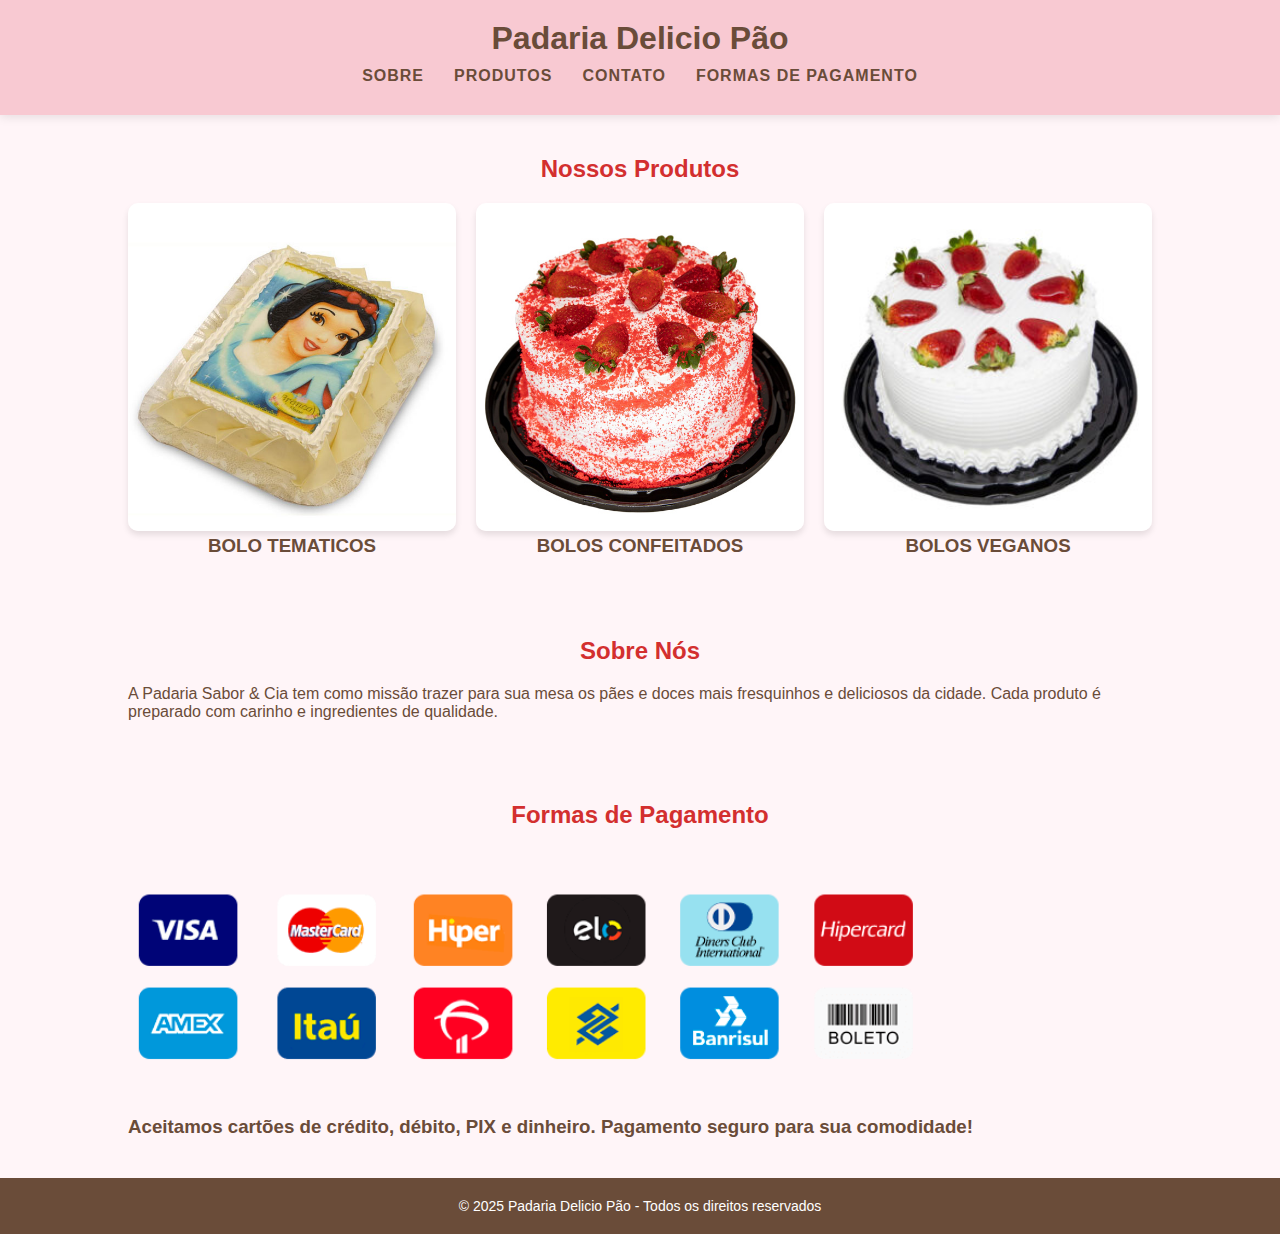
==== padariaDelicioPao/index.html @ 41c7382b "adicionando o site" ====
<!DOCTYPE html>
<html lang="pt-br">
<head>
    <meta charset="UTF-8">
    <meta name="viewport" content="width=device-width, initial-scale=1.0">
    <title>Padaria Delicio Pão</title>
    <link rel="stylesheet" href="style.css">
</head>
<body>
    <header>
        <div class="container">
            <div class="logo">
                <h1>Padaria Delicio Pão</h1>
            </div>
            <nav>
                <ul>
                    <li><a href="#sobre">Sobre</a></li>
                    <li><a href="produto.html">Produtos</a></li>
                    <li><a href="Contato.html">Contato</a></li>
                    <li><a href="#pagamento">Formas de Pagamento</a></li>
                </ul>
            </nav>
        </div>
    </header>

    <!-- Carrossel -->
    <section id="produtos">
        <div class="container">
            <h2>Nossos Produtos</h2>
            <div class="produtos-lista">
                <div class="produto">
                    <img src="img/bolo1.jpg" alt="Produto 1">
                    <h3>BOLO TEMATICOS</h3>
                </div>
                <div class="produto">
                    <img src="img/bolo5.jpg" alt="Produto 2">
                    <h3>BOLOS CONFEITADOS</h3>
                </div>
                <div class="produto">
                    <img src="img/bolo6.jpg" alt="Produto 3">
                    <h3>BOLOS VEGANOS</h3>
                </div>
            </div>
        </div>
    </section>


    <!-- Sobre -->
    <section id="sobre">
        <div class="container">
            <h2>Sobre Nós</h2>
            <p>A Padaria Sabor & Cia tem como missão trazer para sua mesa os pães e doces mais fresquinhos e deliciosos da cidade. Cada produto é preparado com carinho e ingredientes de qualidade.</p>
        </div>
    </section>

    

    

   <!-- Formas de Pagamento -->
<section id="pagamento">
    <div class="container">
        <h2>Formas de Pagamento</h2>
        <div class="formas de pagamento">
            <img src="img/bandeiras-cartoes-credito.webp" alt="Produto 7" style="width: 100%; max-width: 800px;">
            <h3>Aceitamos cartões de crédito, débito, PIX e dinheiro. Pagamento seguro para sua comodidade!</h3>
        </div>
    </div>
</section>


    <footer>
        <div class="container">
            <p>&copy; 2025 Padaria Delicio Pão - Todos os direitos reservados</p>
        </div>
    </footer>
</body>
</html>
---- padariaDelicioPao/style.css ----
* {
    margin: 0;
    padding: 0;
    box-sizing: border-box;
}

body {
    font-family: 'Arial', sans-serif;
    background-color: #fff5f8;
    color: #6a4c39;
}

.container {
    width: 80%;
    margin: 0 auto;
}

header {
    background-color: #f8c9d2;
    padding: 20px 0;
    box-shadow: 0 2px 10px rgba(0, 0, 0, 0.1);
}

header .logo h1 {
    text-align: center;
    color: #6a4c39;
}

nav ul {
    display: flex;
    justify-content: center;
    list-style-type: none;
    padding: 10px;
}

nav ul li {
    margin: 0 15px;
}

nav ul li a {
    text-decoration: none;
    color: #6a4c39;
    font-weight: bold;
    text-transform: uppercase;
    letter-spacing: 1px;
    transition: color 0.3s ease;
}

nav ul li a:hover {
    color: #d32f2f;
}

#carrossel {
    margin: 20px 0;
}

.carousel {
    display: flex;
    overflow: hidden;
    justify-content: center;
    border-radius: 10px;
}

.carousel img {
    width: 100%;
    height: auto;
    object-fit: cover;
    transition: transform 1s ease;
}

.carousel img:hover {
    transform: scale(1.05);
}

section {
    padding: 40px 0;
}

h2 {
    text-align: center;
    color: #d32f2f;
    margin-bottom: 20px;
}

#produtos .produtos-lista {
    display: flex;
    justify-content: space-between;
    gap: 20px;
}

#produtos .produto {
    flex: 1;
    text-align: center;
}

#produtos .produto img {
    width: 100%;
    height: auto;
    border-radius: 10px;
    box-shadow: 0 4px 6px rgba(0, 0, 0, 0.1);
}

form {
    display: flex;
    flex-direction: column;
    align-items: center;
}

form label {
    margin-bottom: 8px;
    font-size: 16px;
}

form input, form textarea {
    width: 80%;
    padding: 12px;
    margin-bottom: 20px;
    border: 1px solid #ccc;
    border-radius: 6px;
    font-size: 14px;
}

form button {
    width: 80%;
    padding: 12px;
    background-color: #d32f2f;
    color: white;
    border: none;
    border-radius: 6px;
    cursor: pointer;
    font-size: 16px;
}

form button:hover {
    background-color: #b71c1c;
}

footer {
    background-color: #6a4c39;
    color: white;
    text-align: center;
    padding: 20px;
}

footer p {
    font-size: 14px;
}
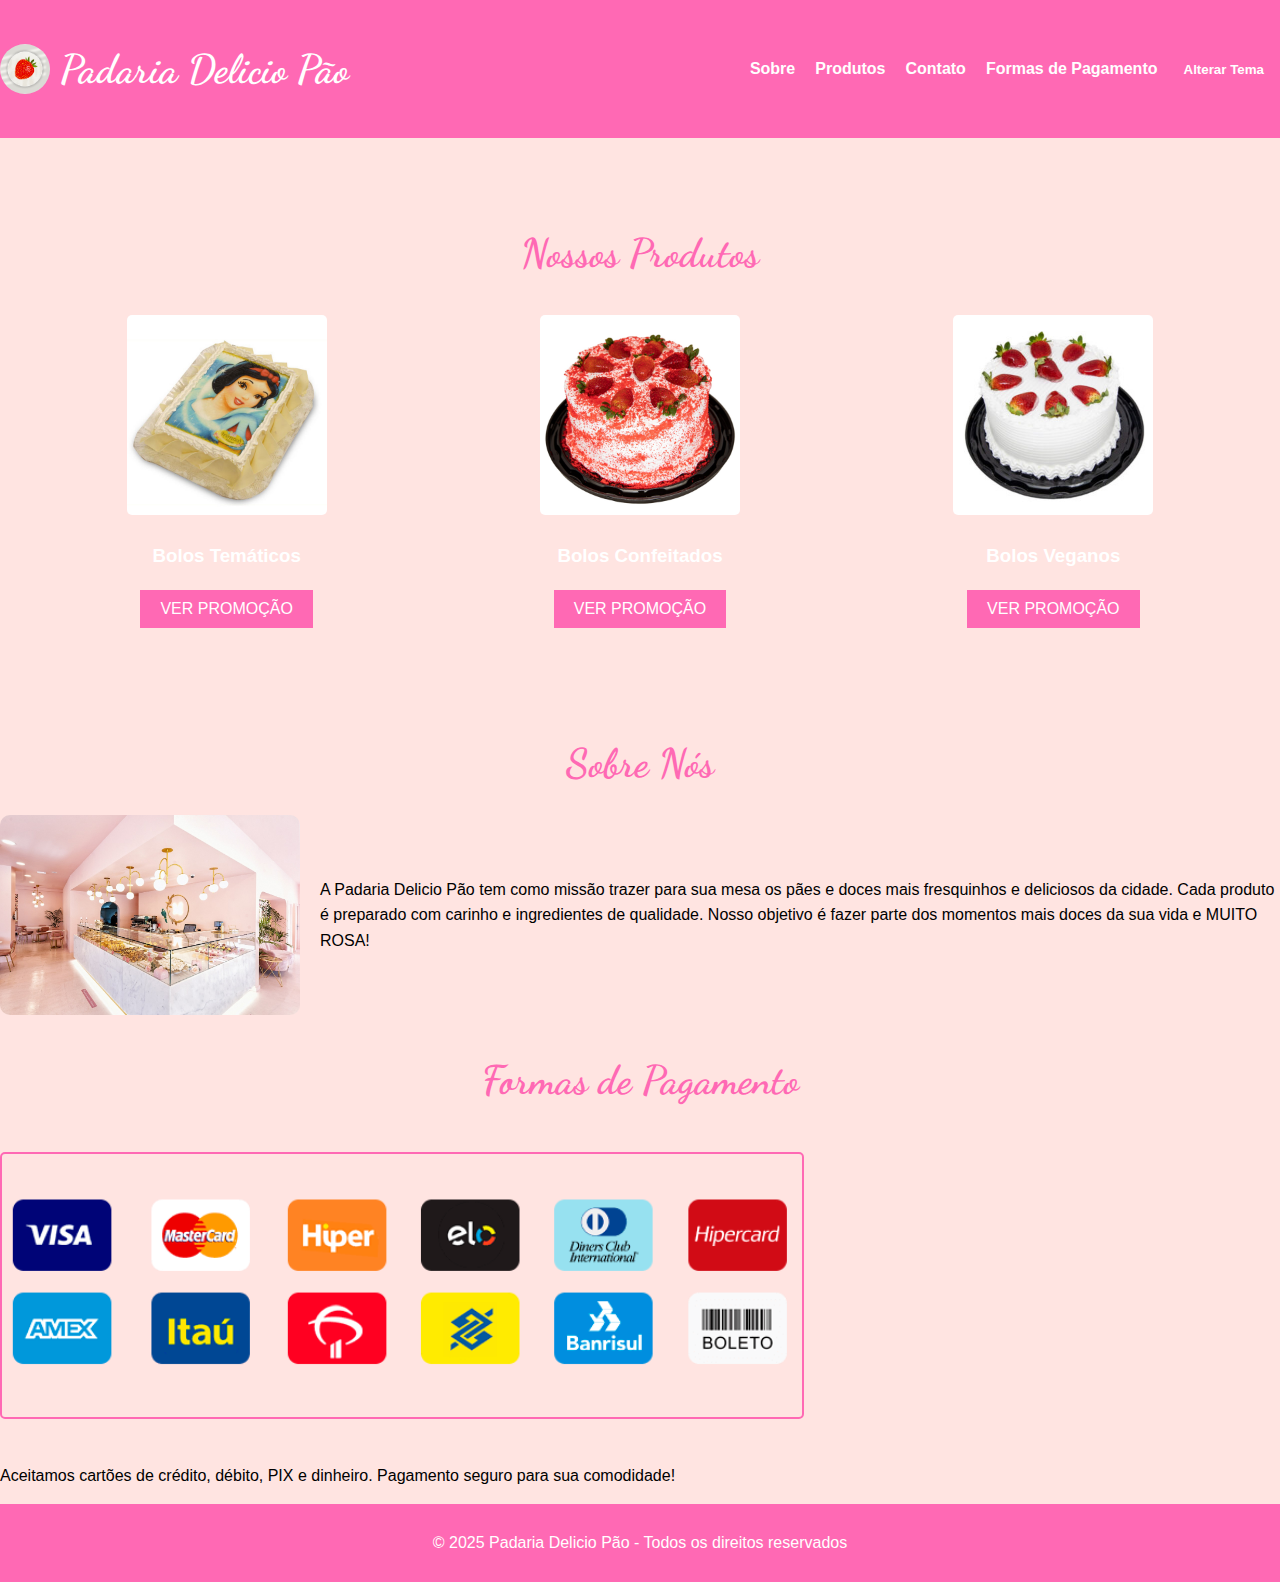
==== commit 3f402499: "adicionando site da padaria" ====
--- a/padariaDelicioPao/index.html
+++ b/padariaDelicioPao/index.html
@@ -4,70 +4,92 @@
     <meta charset="UTF-8">
     <meta name="viewport" content="width=device-width, initial-scale=1.0">
     <title>Padaria Delicio Pão</title>
+    <!-- Fonte decorativa do Google Fonts -->
+    <link href="https://fonts.googleapis.com/css2?family=Dancing+Script:wght@400;700&display=swap" rel="stylesheet">
+    <!-- Link do CSS -->
     <link rel="stylesheet" href="style.css">
+    <script>
+        // Alternar tema (claro/escuro)
+        function alternarTema() {
+            document.body.classList.toggle('dark-theme');
+        }
+
+        // Exibir mensagem de promoção
+        function mostrarPromocao() {
+            alert("Promoção: Desconto de 10% em todos os produtos nesta semana!");
+        }
+    </script>
 </head>
 <body>
     <header>
         <div class="container">
+            <!-- Logo -->
             <div class="logo">
+                <img src="img/1.png" alt="Logo da Padaria" class="logo-img">
                 <h1>Padaria Delicio Pão</h1>
             </div>
             <nav>
                 <ul>
-                    <li><a href="#sobre">Sobre</a></li>
+                    <li><a href="index.html">Sobre</a></li>
                     <li><a href="produto.html">Produtos</a></li>
                     <li><a href="Contato.html">Contato</a></li>
                     <li><a href="#pagamento">Formas de Pagamento</a></li>
+                    <li>
+                        <button onclick="alternarTema()" style="background: none; border: none; color: inherit; cursor: pointer;">
+                            Alterar Tema
+                        </button>
+                    </li>
                 </ul>
             </nav>
         </div>
     </header>
 
-    <!-- Carrossel -->
     <section id="produtos">
         <div class="container">
             <h2>Nossos Produtos</h2>
             <div class="produtos-lista">
                 <div class="produto">
                     <img src="img/bolo1.jpg" alt="Produto 1">
-                    <h3>BOLO TEMATICOS</h3>
+                    <h3>Bolos Temáticos</h3>
+                    <button onclick="mostrarPromocao()">Ver Promoção</button>
                 </div>
                 <div class="produto">
                     <img src="img/bolo5.jpg" alt="Produto 2">
-                    <h3>BOLOS CONFEITADOS</h3>
+                    <h3>Bolos Confeitados</h3>
+                    <button onclick="mostrarPromocao()">Ver Promoção</button>
                 </div>
                 <div class="produto">
                     <img src="img/bolo6.jpg" alt="Produto 3">
-                    <h3>BOLOS VEGANOS</h3>
+                    <h3>Bolos Veganos</h3>
+                    <button onclick="mostrarPromocao()">Ver Promoção</button>
                 </div>
             </div>
         </div>
     </section>
 
-
-    <!-- Sobre -->
     <section id="sobre">
         <div class="container">
             <h2>Sobre Nós</h2>
-            <p>A Padaria Sabor & Cia tem como missão trazer para sua mesa os pães e doces mais fresquinhos e deliciosos da cidade. Cada produto é preparado com carinho e ingredientes de qualidade.</p>
+            <div class="sobre-conteudo">
+                <img src="img/padaria.jpg" alt="Imagem sobre nós" class="sobre-img">
+                <p>
+                    A Padaria Delicio Pão tem como missão trazer para sua mesa os pães e doces mais fresquinhos e deliciosos da cidade. 
+                    Cada produto é preparado com carinho e ingredientes de qualidade. 
+                    Nosso objetivo é fazer parte dos momentos mais doces da sua vida e MUITO ROSA!
+                </p>
+            </div>
         </div>
     </section>
 
-    
-
-    
-
-   <!-- Formas de Pagamento -->
-<section id="pagamento">
-    <div class="container">
-        <h2>Formas de Pagamento</h2>
-        <div class="formas de pagamento">
-            <img src="img/bandeiras-cartoes-credito.webp" alt="Produto 7" style="width: 100%; max-width: 800px;">
-            <h3>Aceitamos cartões de crédito, débito, PIX e dinheiro. Pagamento seguro para sua comodidade!</h3>
+    <section id="pagamento">
+        <div class="container">
+            <h2>Formas de Pagamento</h2>
+            <div class="formas-de-pagamento">
+                <img src="img/bandeiras-cartoes-credito.webp" alt="Formas de pagamento" style="width: 100%; max-width: 800px;">
+                <p>Aceitamos cartões de crédito, débito, PIX e dinheiro. Pagamento seguro para sua comodidade!</p>
+            </div>
         </div>
-    </div>
-</section>
-
+    </section>
 
     <footer>
         <div class="container">
--- a/padariaDelicioPao/style.css
+++ b/padariaDelicioPao/style.css
@@ -1,147 +1,389 @@
-* {
-    margin: 0;
-    padding: 0;
-    box-sizing: border-box;
-}
-
+/* Estilos globais */
 body {
-    font-family: 'Arial', sans-serif;
-    background-color: #fff5f8;
-    color: #6a4c39;
-}
-
-.container {
-    width: 80%;
+    font-family: Arial, sans-serif;
+    line-height: 1.6;
+    margin: 0;
+    padding: 0;
+}
+
+/* Tema escuro */
+body.dark-theme {
+    background-color: #333;
+    color: #f4f4f4;
+}
+
+/* Header */
+header {
+    background: #ff69b4;
+    color: white;
+    padding: 10px 0;
+}
+
+header .container {
+    display: flex;
+    justify-content: space-between;
+    align-items: center;
+}
+
+header .logo {
+    display: flex;
+    align-items: center;
+}
+
+header .logo h1 {
+    font-family: 'Dancing Script', cursive;
+    font-size: 2.5em;
+    margin-left: 10px;
+}
+
+header .logo-img {
+    width: 50px;
+    height: 50px;
+    border-radius: 50%;
+}
+
+header nav ul {
+    list-style: none;
+    margin: 0;
+    padding: 0;
+    display: flex;
+}
+
+header nav ul li {
+    margin: 0 10px;
+}
+
+header nav ul li a,
+header nav ul li button {
+    text-decoration: none;
+    color: white;
+    font-weight: bold;
+}
+
+/* Títulos com fonte decorativa */
+h2 {
+    font-family: 'Dancing Script', cursive;
+    font-size: 2.5em;
+    color: #ff69b4;
+    text-align: center;
+    margin-bottom: 20px;
+}
+
+/* Produtos */
+.produtos-lista {
+    display: flex;
+    justify-content: space-around;
+    flex-wrap: wrap;
+}
+
+.produto {
+    text-align: center;
+    margin: 20px;
+}
+
+.produto img {
+    width: 100%;
+    max-width: 200px;
+    border-radius: 5px;
+}
+
+/* Botões "Ver Promoção" */
+.produto button {
+    background-color: #ff69b4;
+    color: white;
+    border: none;
+    padding: 10px 20px;
+    font-size: 16px;
+    cursor: pointer;
+    text-transform: uppercase;
+    border-radius: 0; /* Quadrado */
+    transition: background-color 0.3s ease;
+}
+
+.produto button:hover {
+    background-color: #ff1493;
+}
+
+/* Sobre */
+.sobre-conteudo {
+    display: flex;
+    align-items: center;
+    justify-content: center;
+    gap: 20px;
+}
+
+.sobre-img {
+    width: 300px;
+    border-radius: 10px;
+}
+
+/* Formas de Pagamento */
+.formas-de-pagamento img {
+    margin: 20px 0;
+    border: 2px solid #ff69b4;
+    border-radius: 5px;
+}
+
+/* Footer */
+footer {
+    background: #ff69b4;
+    color: white;
+    text-align: center;
+    padding: 10px 0;
+}
+
+
+/* Estilos globais */
+body {
+    font-family: Arial, sans-serif;
+    line-height: 1.6;
+    margin: 0;
+    padding: 0;
+}
+
+/* Header */
+header {
+    background: #ff69b4;
+    color: white;
+    padding: 10px 0;
+}
+
+header .container {
+    display: flex;
+    justify-content: space-between;
+    align-items: center;
+}
+
+header .logo {
+    display: flex;
+    align-items: center;
+}
+
+header .logo h1 {
+    font-family: 'Dancing Script', cursive;
+    font-size: 2.5em;
+    margin-left: 10px;
+}
+
+header .logo-img {
+    width: 50px;
+    height: 50px;
+    border-radius: 50%;
+}
+
+header nav ul {
+    list-style: none;
+    margin: 0;
+    padding: 0;
+    display: flex;
+}
+
+header nav ul li {
+    margin: 0 10px;
+}
+
+header nav ul li a {
+    text-decoration: none;
+    color: white;
+    font-weight: bold;
+}
+
+/* Estilos globais */
+body {
+    font-family: Arial, sans-serif;
+    line-height: 1.6;
+    margin: 0;
+    padding: 0;
+    background-color: #ffe4e1; /* Fundo rosado */
+}
+
+/* Header */
+header {
+    background: #ff69b4;
+    color: white;
+    padding: 10px 0;
+}
+
+header .container {
+    display: flex;
+    justify-content: space-between;
+    align-items: center;
+}
+
+header .logo {
+    display: flex;
+    align-items: center;
+}
+
+header .logo h1 {
+    font-family: 'Dancing Script', cursive;
+    font-size: 2.5em;
+    margin-left: 10px;
+}
+
+header .logo-img {
+    width: 50px;
+    height: 50px;
+    border-radius: 50%;
+}
+
+header nav ul {
+    list-style: none;
+    margin: 0;
+    padding: 0;
+    display: flex;
+}
+
+header nav ul li {
+    margin: 0 10px;
+}
+
+header nav ul li a {
+    text-decoration: none;
+    color: white;
+    font-weight: bold;
+}
+
+/* Fundo da seção Contato */
+#formulario {
+    padding: 50px 20px;
+    text-align: center;
+    background: linear-gradient(135deg, #ffb6c1, #ff69b4); /* Gradiente rosa */
+    color: white; /* Texto em branco para contraste */
+    border-radius: 10px;
+    margin: 20px auto;
+    max-width: 800px;
+    box-shadow: 0 5px 15px rgba(0, 0, 0, 0.2);
+}
+
+#formulario h2 {
+    font-family: 'Dancing Script', cursive;
+    font-size: 2.5em;
+    margin-bottom: 20px;
+    color: white; /* Combina com o fundo gradiente */
+}
+
+#formulario p {
+    margin-bottom: 30px;
+    color: white; /* Combina com o fundo */
+}
+
+/* Formulário */
+form {
+    max-width: 600px;
     margin: 0 auto;
-}
-
-header {
-    background-color: #f8c9d2;
-    padding: 20px 0;
-    box-shadow: 0 2px 10px rgba(0, 0, 0, 0.1);
-}
-
-header .logo h1 {
-    text-align: center;
-    color: #6a4c39;
-}
-
-nav ul {
+    text-align: left;
+}
+
+form label {
+    display: block;
+    margin-bottom: 5px;
+    font-weight: bold;
+    color: white; /* Combina com o fundo */
+}
+
+form input, form textarea {
+    width: 100%;
+    padding: 10px;
+    margin-bottom: 20px;
+    border: 1px solid #ddd;
+    border-radius: 5px;
+    font-size: 16px;
+}
+
+form input, form textarea {
+    background-color: #fff; /* Fundo branco para campos de texto */
+    color: #333;
+}
+
+form button {
+    display: block;
+    width: 100%;
+    background-color: #ff69b4;
+    color: white;
+    border: none;
+    padding: 10px;
+    font-size: 18px;
+    cursor: pointer;
+    text-transform: uppercase;
+    border-radius: 5px;
+    transition: background-color 0.3s ease;
+}
+
+form button:hover {
+    background-color: #ff1493;
+}
+
+/* Footer */
+footer {
+    background: #ff69b4;
+    color: white;
+    text-align: center;
+    padding: 10px 0;
+}
+
+/* Seção Produtos */
+#produtos {
+    background: url('img/fundo-produtos.jpg') center/cover no-repeat; /* Fundo com imagem */
+    padding: 50px 20px;
+    color: white;
+    text-align: center;
+}
+
+.produtos-container {
+    max-width: 1200px;
+    margin: 0 auto;
+}
+
+#produtos h2 {
+    font-family: 'Dancing Script', cursive;
+    font-size: 2.5em;
+    margin-bottom: 10px;
+    color: #ff69b4;
+}
+
+#produtos p {
+    font-size: 1.2em;
+    margin-bottom: 30px;
+    color: white;
+}
+
+.produtos-grid {
     display: flex;
     justify-content: center;
-    list-style-type: none;
-    padding: 10px;
-}
-
-nav ul li {
-    margin: 0 15px;
-}
-
-nav ul li a {
-    text-decoration: none;
-    color: #6a4c39;
-    font-weight: bold;
-    text-transform: uppercase;
-    letter-spacing: 1px;
-    transition: color 0.3s ease;
-}
-
-nav ul li a:hover {
-    color: #d32f2f;
-}
-
-#carrossel {
-    margin: 20px 0;
-}
-
-.carousel {
-    display: flex;
-    overflow: hidden;
-    justify-content: center;
+    gap: 20px;
+    flex-wrap: wrap;
+}
+
+/* Estilo dos cards */
+.produto-card {
+    background: rgba(255, 255, 255, 0.9); /* Fundo branco semi-transparente */
     border-radius: 10px;
-}
-
-.carousel img {
-    width: 100%;
-    height: auto;
-    object-fit: cover;
-    transition: transform 1s ease;
-}
-
-.carousel img:hover {
-    transform: scale(1.05);
-}
-
-section {
-    padding: 40px 0;
-}
-
-h2 {
-    text-align: center;
-    color: #d32f2f;
-    margin-bottom: 20px;
-}
-
-#produtos .produtos-lista {
-    display: flex;
-    justify-content: space-between;
-    gap: 20px;
-}
-
-#produtos .produto {
-    flex: 1;
-    text-align: center;
-}
-
-#produtos .produto img {
-    width: 100%;
-    height: auto;
+    padding: 20px;
+    text-align: center;
+    width: calc(33.33% - 20px);
+    box-shadow: 0 5px 15px rgba(0, 0, 0, 0.2);
+    transition: transform 0.3s ease, box-shadow 0.3s ease;
+}
+
+.produto-card:hover {
+    transform: translateY(-10px);
+    box-shadow: 0 10px 20px rgba(0, 0, 0, 0.3);
+}
+
+.produto-img {
+    max-width: 100%;
     border-radius: 10px;
-    box-shadow: 0 4px 6px rgba(0, 0, 0, 0.1);
-}
-
-form {
-    display: flex;
-    flex-direction: column;
-    align-items: center;
-}
-
-form label {
-    margin-bottom: 8px;
-    font-size: 16px;
-}
-
-form input, form textarea {
-    width: 80%;
-    padding: 12px;
-    margin-bottom: 20px;
-    border: 1px solid #ccc;
-    border-radius: 6px;
-    font-size: 14px;
-}
-
-form button {
-    width: 80%;
-    padding: 12px;
-    background-color: #d32f2f;
-    color: white;
-    border: none;
-    border-radius: 6px;
-    cursor: pointer;
-    font-size: 16px;
-}
-
-form button:hover {
-    background-color: #b71c1c;
-}
-
-footer {
-    background-color: #6a4c39;
-    color: white;
-    text-align: center;
-    padding: 20px;
-}
-
-footer p {
-    font-size: 14px;
-}
+    margin-bottom: 15px;
+}
+
+.produto-card h3 {
+    font-size: 1.5em;
+    margin-bottom: 10px;
+    color: #ff69b4;
+}
+
+.produto-card p {
+    font-size: 1em;
+    color: #333;
+}
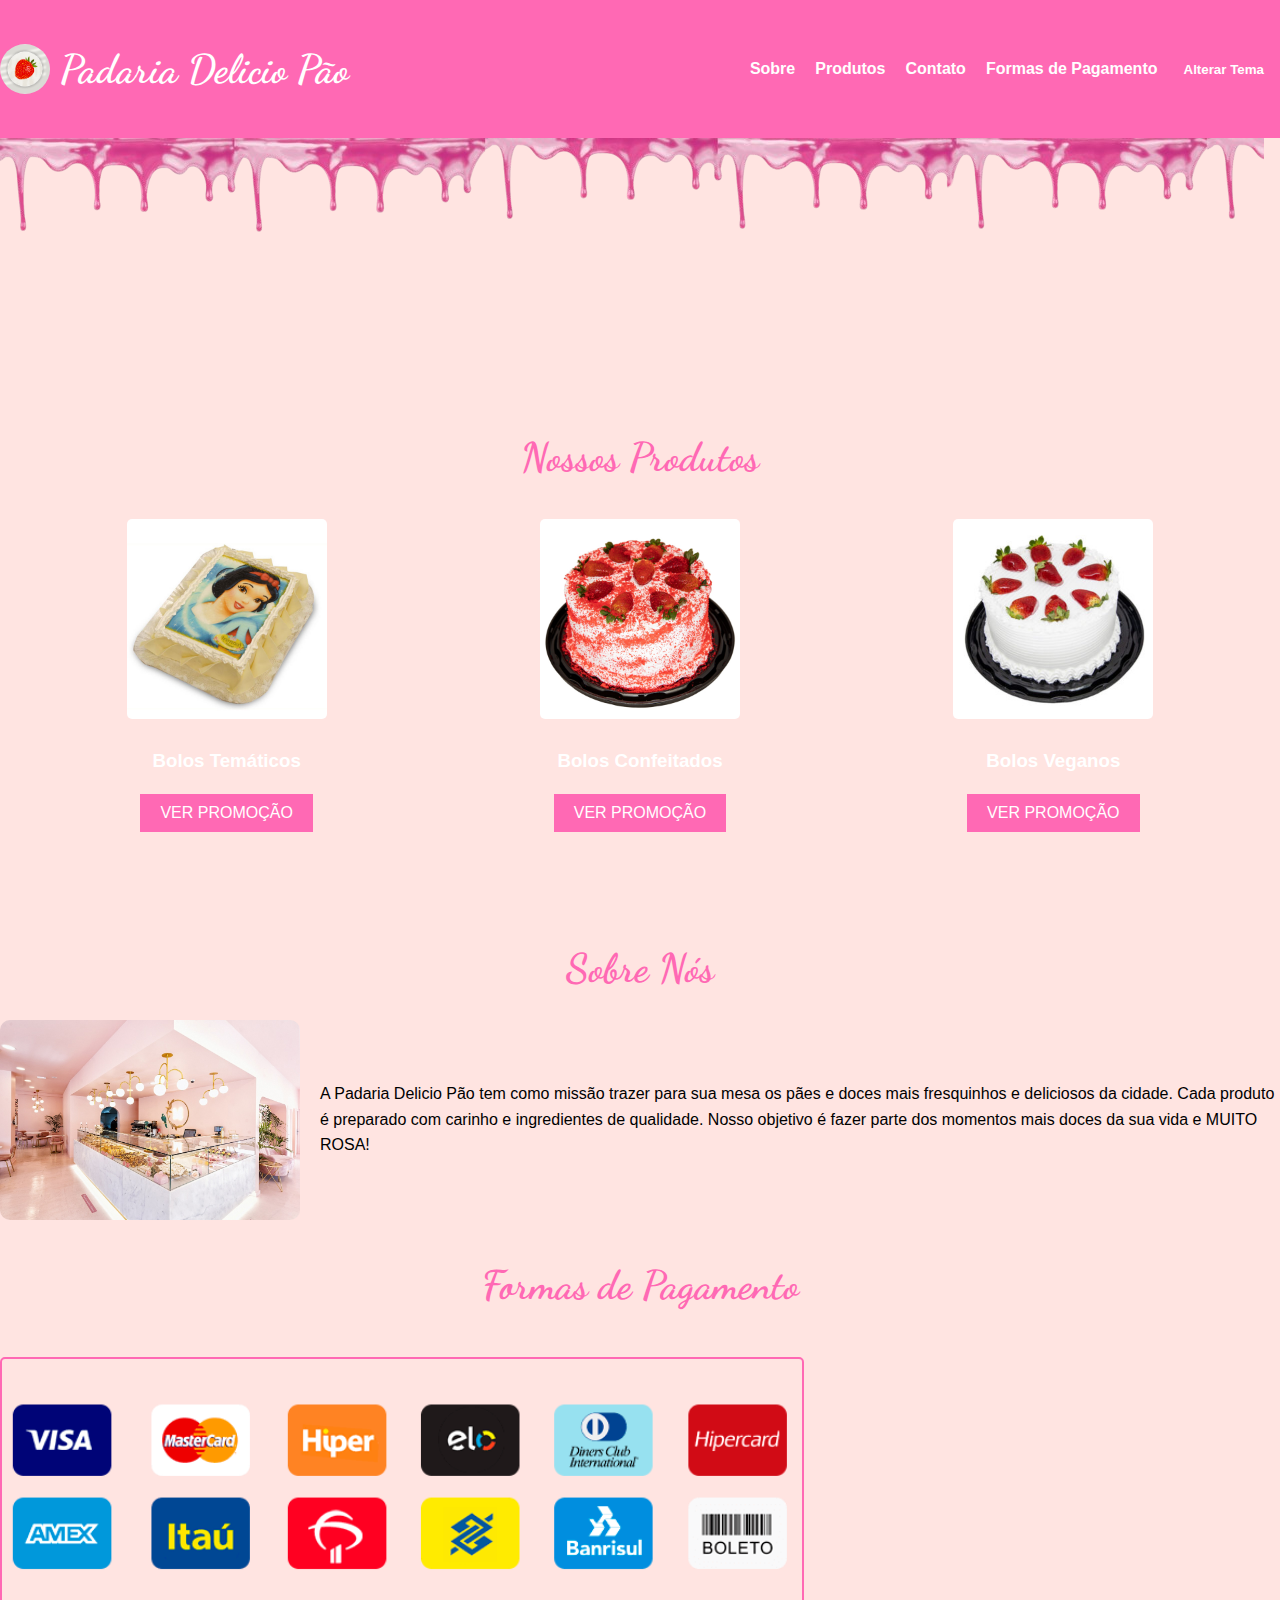
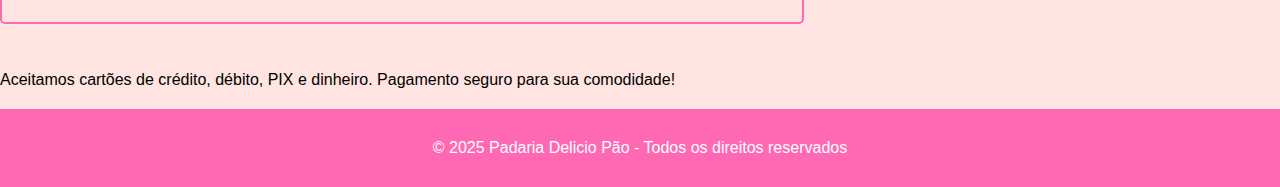
==== commit 7a1d5267: "adicionando cobertura" ====
--- a/padariaDelicioPao/index.html
+++ b/padariaDelicioPao/index.html
@@ -43,6 +43,12 @@
             </nav>
         </div>
     </header>
+
+    <div class="cobertura-lista">
+        <div class="cobertura">
+            <img src="img/LIVROS-removebg-preview.png" alt="Produto 0">
+            
+            
 
     <section id="produtos">
         <div class="container">
--- a/padariaDelicioPao/style.css
+++ b/padariaDelicioPao/style.css
@@ -11,6 +11,7 @@
     background-color: #333;
     color: #f4f4f4;
 }
+
 
 /* Header */
 header {
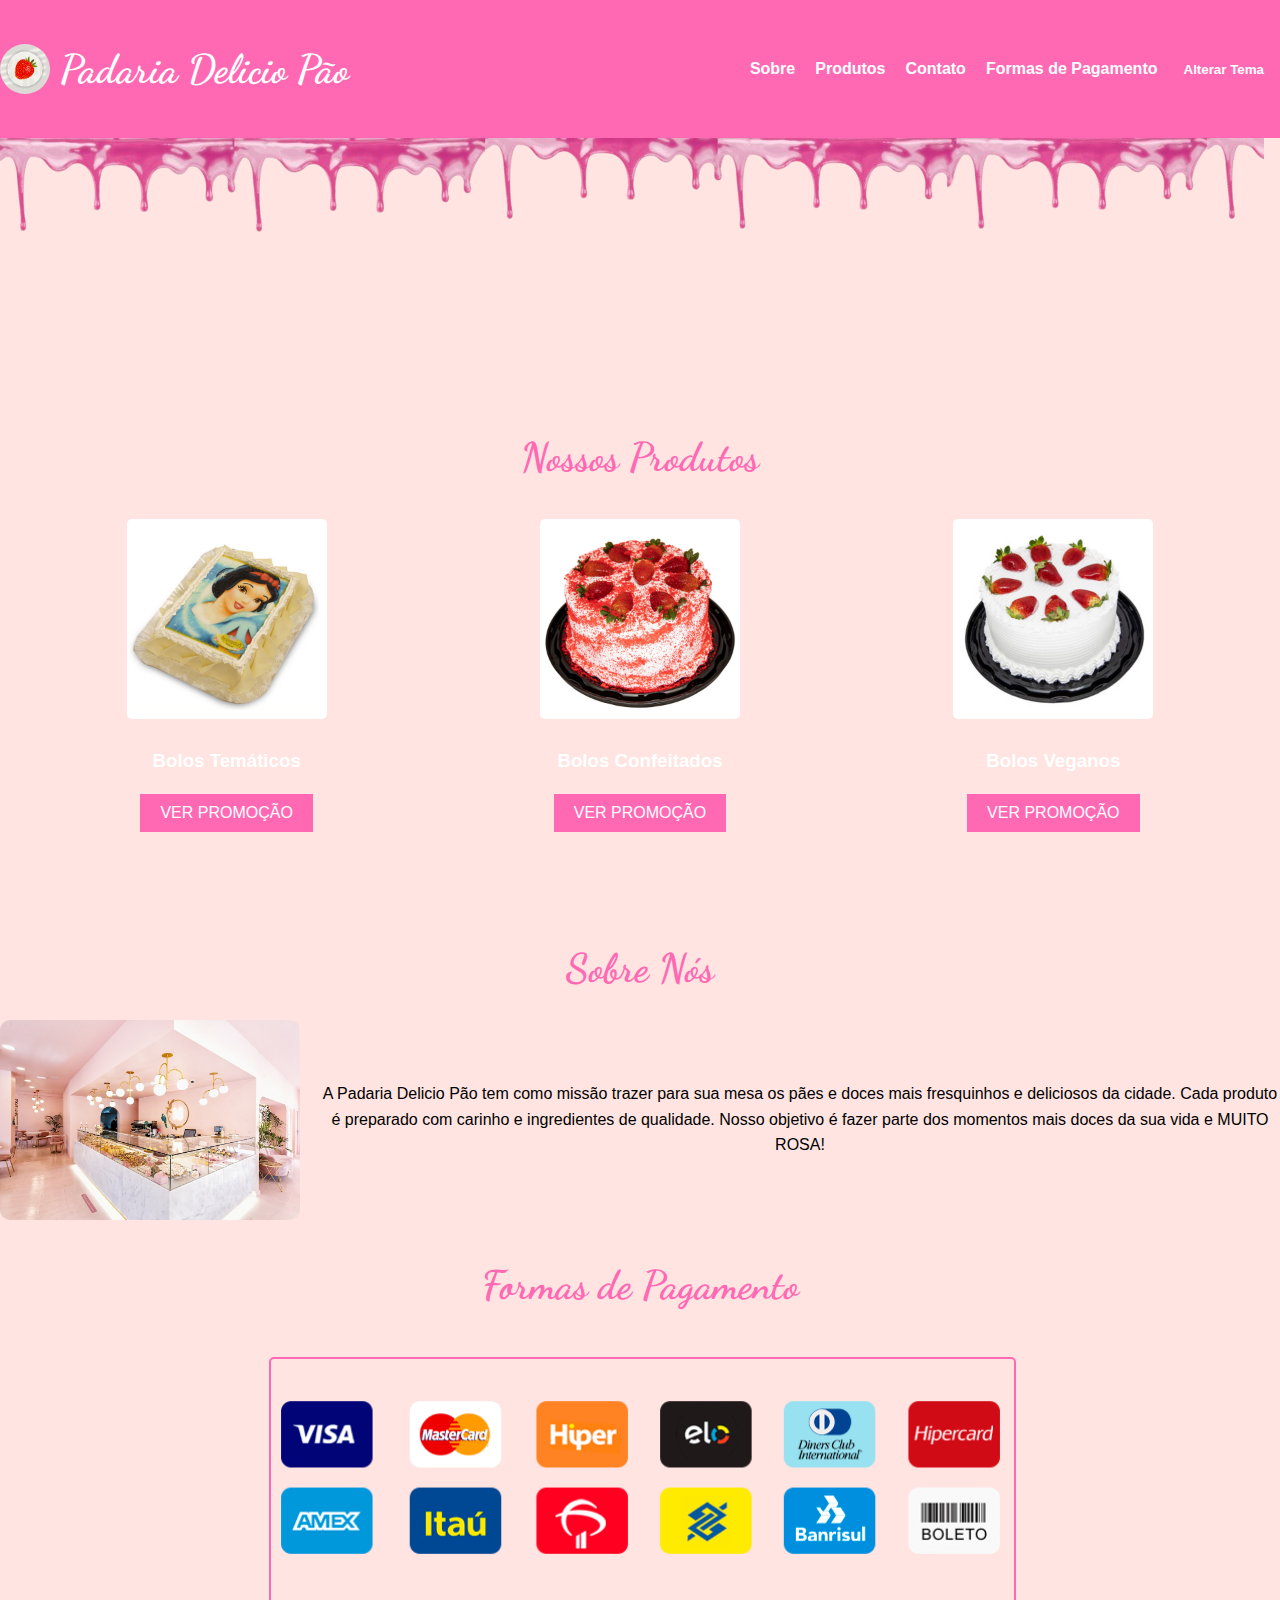
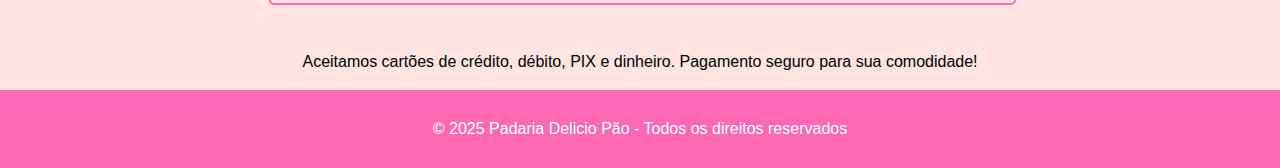
==== commit 6994903f: "codificando contato nav e produtos forma de pagamento" ====
--- a/padariaDelicioPao/index.html
+++ b/padariaDelicioPao/index.html
@@ -74,7 +74,7 @@
     </section>
 
     <section id="sobre">
-        <div class="container">
+        <div class="container center-text">
             <h2>Sobre Nós</h2>
             <div class="sobre-conteudo">
                 <img src="img/padaria.jpg" alt="Imagem sobre nós" class="sobre-img">
@@ -88,7 +88,7 @@
     </section>
 
     <section id="pagamento">
-        <div class="container">
+        <div class="container center-text">
             <h2>Formas de Pagamento</h2>
             <div class="formas-de-pagamento">
                 <img src="img/bandeiras-cartoes-credito.webp" alt="Formas de pagamento" style="width: 100%; max-width: 800px;">
--- a/padariaDelicioPao/style.css
+++ b/padariaDelicioPao/style.css
@@ -60,6 +60,20 @@
     color: white;
     font-weight: bold;
 }
+
+.center-text {
+    text-align: center;
+    display: flex;
+    justify-content: center;
+    align-items: center;
+    flex-direction: column;
+    height: 100%; /* Isso vai garantir que o conteúdo seja centralizado verticalmente */
+}
+
+.center-text {
+    text-align: center;
+}
+
 
 /* Títulos com fonte decorativa */
 h2 {
